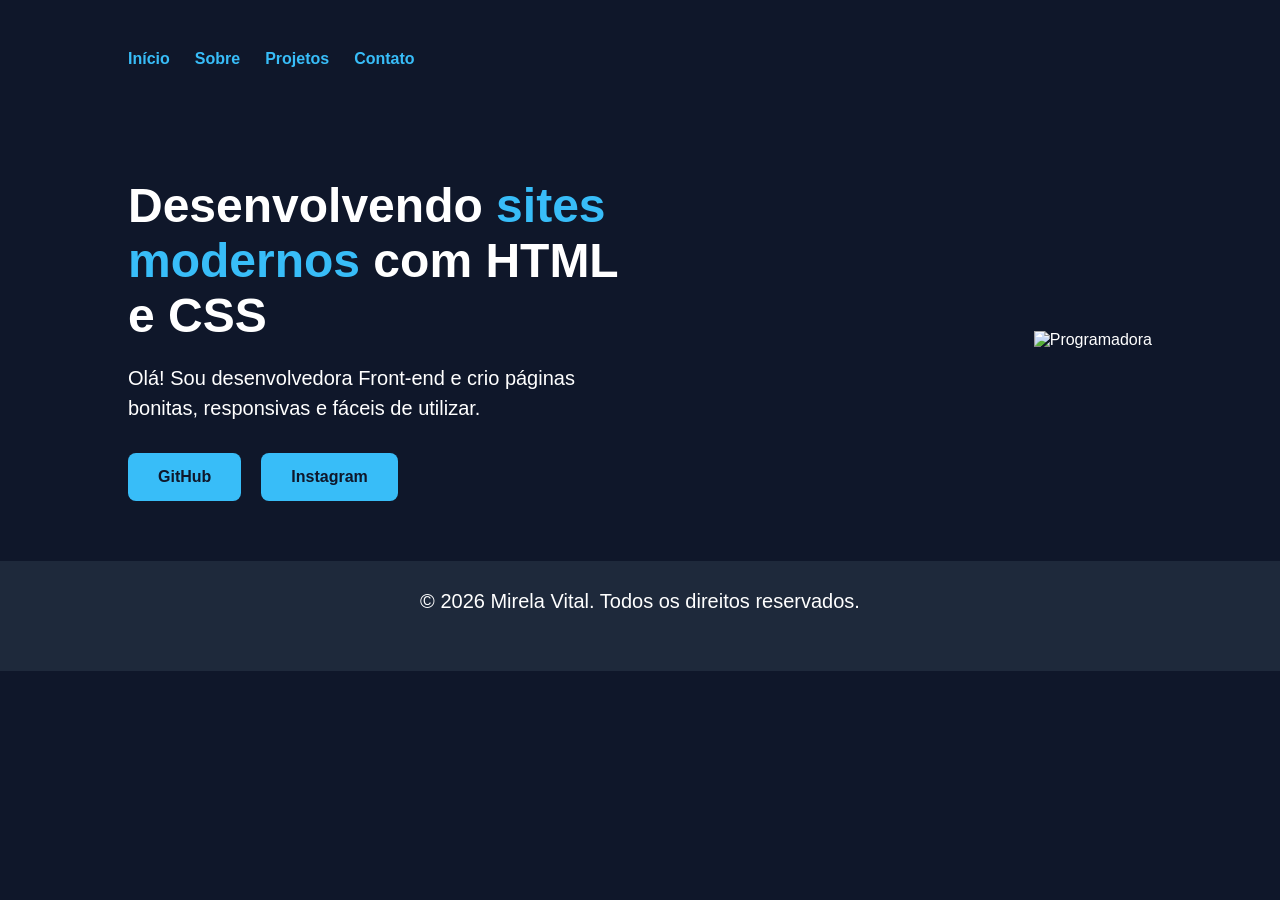
==== index.html @ 0e6dd431 "Site final" ====
<!DOCTYPE html>
<html lang="pt-BR">

<head>
    <meta charset="UTF-8">
    <title>Portfólio</title>
    <link rel="stylesheet" href="style.css">
</head>

<body>

<header>

    <nav>
        <a href="index.html">Início</a>
        <a href="sobre.html">Sobre</a>
        <a href="projetos.html">Projetos</a>
        <a href="contato.html">Contato</a>
    </nav>

</header>

<main>

    <section class="texto">

        <h1>
            Desenvolvendo
            <span>sites modernos</span>
            com HTML e CSS
        </h1>

        <p>
            Olá! Sou desenvolvedora Front-end e crio páginas
            bonitas, responsivas e fáceis de utilizar.
        </p>

        <div class="botoes">

            <a href="https://github.com" target="_blank">
                GitHub
            </a>

            <a href="https://instagram.com" target="_blank">
                Instagram
            </a>

        </div>

    </section>

    <section>

        <img src="imagem.png" alt="Programadora">

    </section>

</main>

    <footer>
    <p>&copy; 2026 Mirela Vital. Todos os direitos reservados.</p>
</footer>

</footer>

</body>

</html>
---- style.css ----
*{
    margin:0;
    padding:0;
    box-sizing:border-box;
}

body{
    font-family:Arial;
    background:#0f172a;
    color:white;
}

header{
    display:flex;
    justify-content:space-between;
    align-items:center;
    padding:50px 10%;
}

nav{
    display:flex;
    gap:25px;
}

nav a{
    color:#38bdf8;
    text-decoration:none;
    font-weight:bold;
}

nav a:hover{
    color:white;
}

main{
    display:flex;
    justify-content:space-between;
    align-items:center;
    padding:60px 10%;
}

.texto{
    width:50%;
}

h1{
    font-size:48px;
    margin-bottom:20px;
}

span{
    color:#38bdf8;
}

p{
    font-size:20px;
    line-height:30px;
    margin-bottom:30px;
}

.botoes{
    display:flex;
    gap:20px;
}

.botoes a{
    background:#38bdf8;
    color:#0f172a;
    text-decoration:none;
    padding:15px 30px;
    border-radius:8px;
    font-weight:bold;
}

.botoes a:hover{
    background:white;
}

img{
    width:350px;
}

footer{
    text-align:center;
    padding:25px;
    background:#1e293b;
}
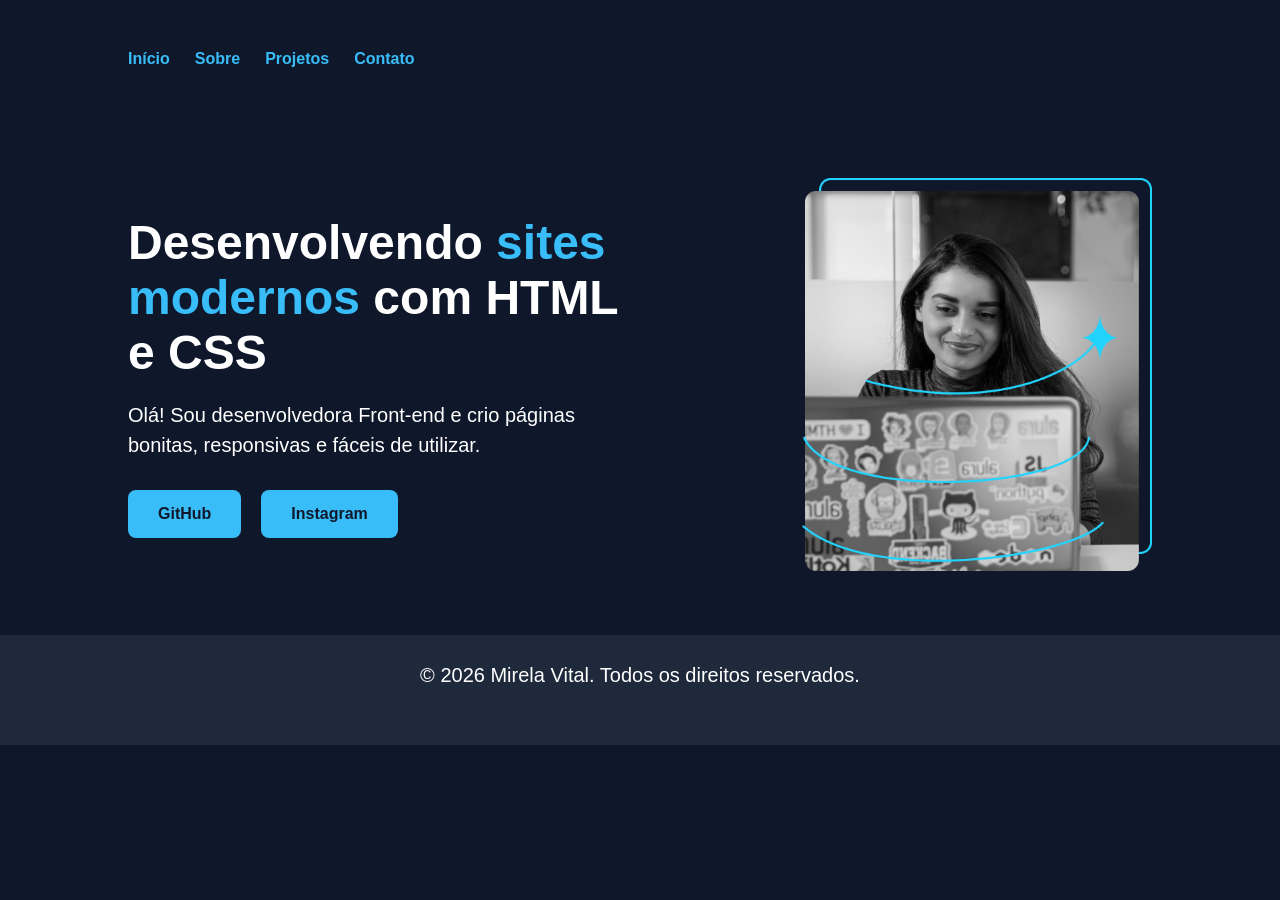
==== commit 61af8844: "Add files via upload" ====
--- a/index.html
+++ b/index.html
@@ -51,7 +51,7 @@
 
     <section>
 
-        <img src="imagem.png" alt="Programadora">
+        <img src="Imagem.png" alt="Programadora">
 
     </section>
 
